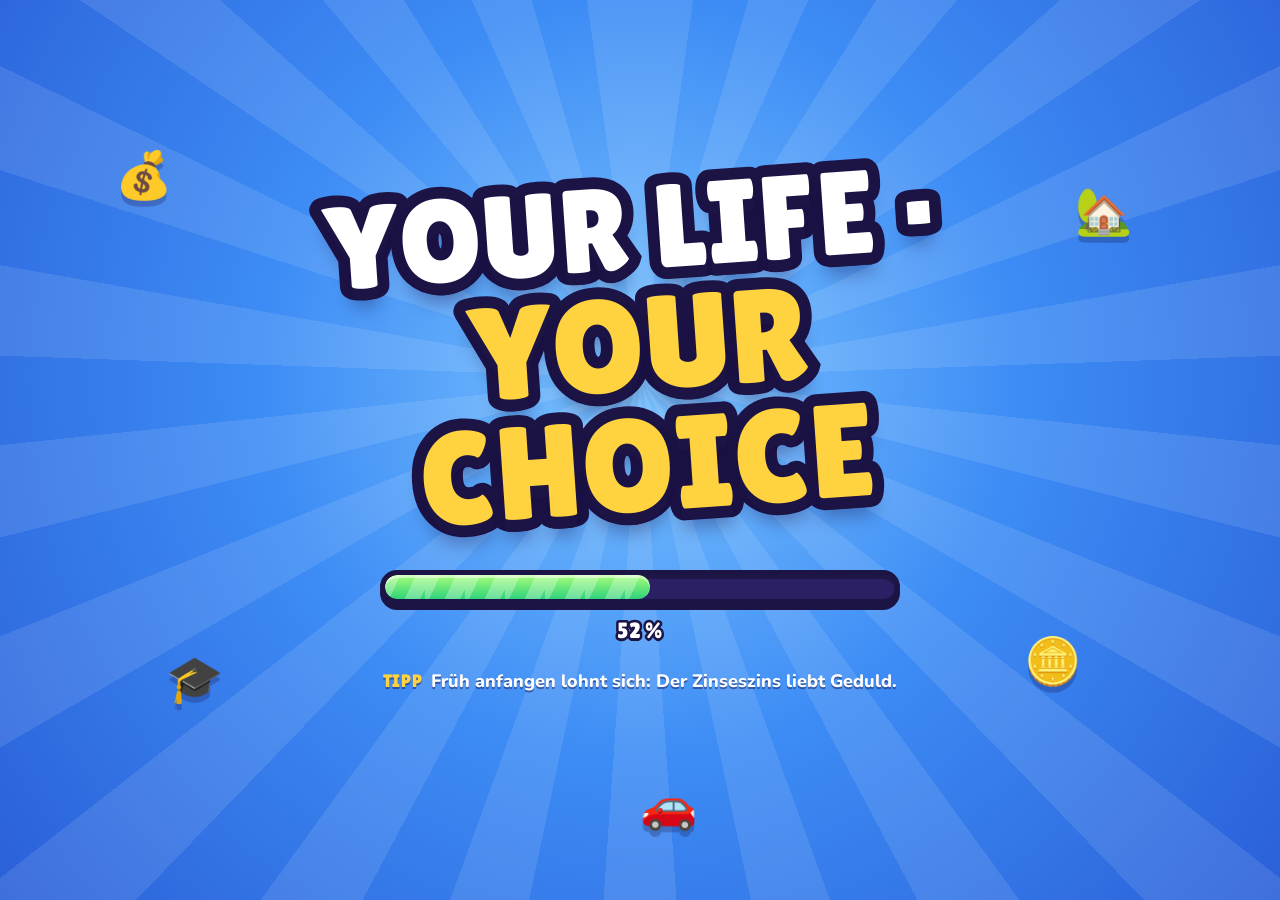
==== twin/frontend3d/index.html @ a4709bc2 "Add AI Financial Twin engine and the "YOUR LIFE · YOUR CHOICE" game - twin/: calibrated cash-flow SD" ====
<!doctype html>
<html lang="de">
<head>
<meta charset="utf-8">
<meta name="viewport" content="width=device-width, initial-scale=1">
<title>YOUR LIFE · YOUR CHOICE</title>
<style>
  /* Local fonts only (no network). Lilita One = display/titles, Nunito (variable) = UI. */
  @font-face {
    font-family: 'Lilita One'; font-style: normal; font-weight: 400; font-display: swap;
    src: url('./fonts/LilitaOne-latin.woff2') format('woff2');
    unicode-range: U+0000-00FF, U+0131, U+0152-0153, U+02BB-02BC, U+02C6, U+02DA, U+02DC, U+0304, U+0308, U+0329,
                   U+2000-206F, U+20AC, U+2122, U+2191, U+2193, U+2212, U+2215, U+FEFF, U+FFFD;
  }
  @font-face {
    font-family: 'Lilita One'; font-style: normal; font-weight: 400; font-display: swap;
    src: url('./fonts/LilitaOne-latinext.woff2') format('woff2');
    unicode-range: U+0100-02BA, U+02BD-02C5, U+02C7-02CC, U+02CE-02D7, U+02DD-02FF, U+0304, U+0308, U+0329,
                   U+1D00-1DBF, U+1E00-1E9F, U+1EF2-1EFF, U+2020, U+20A0-20AB, U+20AD-20C0, U+2113, U+2C60-2C7F, U+A720-A7FF;
  }
  @font-face {
    font-family: 'Nunito'; font-style: normal; font-weight: 200 1000; font-display: swap;
    src: url('./fonts/Nunito-latin.woff2') format('woff2');
  }
</style>
<link rel="stylesheet" href="./ui.css">
<script type="importmap">{ "imports": { "three": "./three.module.js" } }</script>
</head>
<body data-screen="loading">
  <div id="stage"></div>
  <div id="ui"></div>
  <script type="module" src="./main.js"></script>
</body>
</html>
---- twin/frontend3d/ui.css ----
/* YOUR LIFE · YOUR CHOICE – in-game UI (party-game style, own design) */
:root {
  --ink: #1d1446; --ink2: #2b2063; --ink3: #3a2d80;
  --blue: #2f7bff; --blue-d: #1a4fd6; --blue-l: #74b4ff;
  --pink: #ff3d8b; --pink-d: #d61f6b; --yellow: #ffd23f; --yellow-d: #f2a900;
  --green: #2fd27a; --green-d: #13a157; --orange: #ff8a1f; --purple: #7b4dff;
  --panel-w: 410px; --side-w: 290px; --sum-w: min(640px, 54vw);
  --fd: 'Lilita One', 'Arial Rounded MT Bold', 'Trebuchet MS', system-ui, sans-serif;
  --fu: 'Nunito', system-ui, -apple-system, 'Segoe UI', Roboto, sans-serif;
  --cx: 50%;
}
* { box-sizing: border-box; }
html, body { margin: 0; width: 100%; height: 100%; overflow: hidden; }
body {
  font-family: var(--fu); color: var(--ink); -webkit-font-smoothing: antialiased; user-select: none; -webkit-user-select: none;
  background: #4aa8ff; position: relative;
}
/* sky / sunburst behind the WebGL canvas (canvas is transparent) */
body::before {
  content: ''; position: fixed; left: var(--cx); top: 56%; width: 260vmax; height: 260vmax; z-index: 0; pointer-events: none;
  transform: translate(-50%, -50%);
  background: repeating-conic-gradient(from 0deg, rgba(255,255,255,.13) 0 9deg, rgba(255,255,255,0) 9deg 18deg);
  animation: spin 140s linear infinite; transition: opacity .6s, left .6s;
}
body::after {
  content: ''; position: fixed; inset: 0; z-index: 0; pointer-events: none; transition: opacity .6s;
  background: radial-gradient(circle at var(--cx) 58%, rgba(255,246,201,.95) 0, rgba(255,214,107,.55) 14%, rgba(74,168,255,0) 42%);
}
body[data-screen="creator"] { --cx: calc((100% - var(--panel-w)) / 2); }
body[data-screen="play"], body[data-screen="summary"], body[data-screen="facts"] {
  background: linear-gradient(180deg, #a9dcff 0%, #d9efff 55%, #d9efff 100%);
}
body[data-screen="play"]::before, body[data-screen="summary"]::before, body[data-screen="facts"]::before,
body[data-screen="play"]::after, body[data-screen="summary"]::after, body[data-screen="facts"]::after { opacity: 0; }
@keyframes spin { to { transform: translate(-50%, -50%) rotate(360deg); } }

#stage { position: fixed; inset: 0; z-index: 1; }
#stage canvas { display: block; }
body[data-screen="creator"] #stage { right: var(--panel-w); }
body[data-screen="summary"] #stage { left: calc(var(--sum-w) + 24px); }
#ui { position: fixed; inset: 0; z-index: 2; pointer-events: none; }

/* ------------------------------------------------------------------ text + buttons */
.ol { -webkit-text-stroke: var(--sw, 7px) var(--ink); paint-order: stroke fill; text-shadow: 0 var(--sd, 5px) 0 var(--ink); }
button { font: inherit; color: inherit; -webkit-tap-highlight-color: transparent; }
.btn {
  appearance: none; border: 4px solid var(--ink); border-radius: 999px; cursor: pointer; position: relative;
  font-family: var(--fd); font-weight: 400; letter-spacing: .04em; color: #fff; padding: 10px 26px 12px; font-size: 20px;
  background: linear-gradient(180deg, var(--b1, #5aa2ff) 0%, var(--b2, #2f7bff) 100%);
  box-shadow: inset 0 3px 0 rgba(255,255,255,.45), inset 0 -4px 0 rgba(0,0,0,.18), 0 6px 0 var(--ink);
  -webkit-text-stroke: 5px var(--ink); paint-order: stroke fill; text-shadow: 0 3px 0 var(--ink);
  transition: transform .12s, box-shadow .12s, filter .2s, opacity .2s; white-space: nowrap; line-height: 1.05;
}
.btn:hover:not(:disabled) { transform: translateY(-2px) scale(1.03); filter: brightness(1.06); }
.btn:active:not(:disabled) { transform: translateY(4px); box-shadow: inset 0 3px 0 rgba(255,255,255,.45), 0 2px 0 var(--ink); }
.btn:disabled { filter: grayscale(.85) brightness(.92); opacity: .6; cursor: not-allowed; }
.btn small { display: block; font-size: .58em; letter-spacing: .06em; margin-top: 2px; }
.btn-green { --b1: #6ff0a4; --b2: #17b862; }
.btn-blue { --b1: #6fb4ff; --b2: #2368f0; }
.btn-pink { --b1: #ff86b9; --b2: #f0217a; }
.btn-yellow { --b1: #ffe577; --b2: #ffb800; }
.btn-purple { --b1: #a98bff; --b2: #6436f0; }
.btn-xl { font-size: 32px; padding: 14px 46px 16px; border-width: 5px; }
.btn-lg { font-size: 25px; padding: 12px 34px 14px; }
.btn-sm { font-size: 16px; padding: 7px 18px 9px; border-width: 3px; box-shadow: inset 0 2px 0 rgba(255,255,255,.45), 0 4px 0 var(--ink); }
.w100 { width: 100%; }
.btn-round {
  appearance: none; cursor: pointer; border-radius: 50%; border: 4px solid var(--ink); width: 54px; height: 54px; padding: 0;
  display: inline-flex; align-items: center; justify-content: center; font-family: var(--fd); font-size: 24px; color: #fff;
  background: linear-gradient(180deg, #ffe577, #ffb800); box-shadow: inset 0 3px 0 rgba(255,255,255,.5), 0 5px 0 var(--ink);
  -webkit-text-stroke: 4px var(--ink); paint-order: stroke fill; transition: transform .12s, box-shadow .12s;
}
.btn-round:hover { transform: translateY(-2px) scale(1.06); }
.btn-round:active { transform: translateY(3px); box-shadow: inset 0 3px 0 rgba(255,255,255,.5), 0 2px 0 var(--ink); }
.btn-round.sm { width: 44px; height: 44px; font-size: 18px; border-width: 3px; }
.btn-round.big { width: 84px; height: 84px; font-size: 38px; border-width: 5px; box-shadow: inset 0 4px 0 rgba(255,255,255,.5), 0 7px 0 var(--ink); }
.btn-round.blue { background: linear-gradient(180deg, #6fb4ff, #2368f0); }

/* ------------------------------------------------------------------ screens */
.screen {
  position: absolute; inset: 0; opacity: 0; visibility: hidden; pointer-events: none;
  transform: translateY(14px) scale(.985); transition: opacity .45s ease, transform .5s cubic-bezier(.2,1.2,.4,1), visibility 0s linear .5s;
}
.screen.active { opacity: 1; visibility: visible; transform: none; transition: opacity .45s ease, transform .5s cubic-bezier(.2,1.2,.4,1), visibility 0s; }
.screen.active .pe { pointer-events: auto; }

/* ------------------------------------------------------------------ logo */
.logo {
  margin: 0; font-family: var(--fd); font-weight: 400; color: #fff; text-align: center; line-height: .92; letter-spacing: .015em;
  display: flex; flex-direction: column; align-items: center; transform: rotate(-4deg); animation: bob 2.6s ease-in-out infinite;
  --sw: .2em; --sd: .1em; -webkit-text-stroke: var(--sw) var(--ink); paint-order: stroke fill;
  text-shadow: 0 var(--sd) 0 var(--ink), 0 calc(var(--sd) * 1.6) 18px rgba(20,10,60,.35);
}
.logo .l1 { font-size: 1em; color: #fff; }
.logo .l2 { font-size: 1.12em; color: var(--yellow); }
.logo-xl { font-size: clamp(56px, 10vw, 118px); }
.logo-md { font-size: clamp(40px, 6.4vw, 78px); }
@keyframes bob { 0%, 100% { transform: rotate(-4deg) translateY(0) scale(1); } 50% { transform: rotate(-2deg) translateY(-8px) scale(1.025); } }
.fonts-pending .logo { opacity: 0; }

/* ------------------------------------------------------------------ loading */
.scr-loading { background: radial-gradient(circle at 50% 42%, #7cc4ff 0%, #3d8cf5 46%, #2a5fd8 100%); display: flex; align-items: center; justify-content: center; overflow: hidden; }
.scr-loading::before {
  content: ''; position: absolute; left: 50%; top: 42%; width: 240vmax; height: 240vmax; transform: translate(-50%, -50%);
  background: repeating-conic-gradient(from 0deg, rgba(255,255,255,.1) 0 8deg, rgba(255,255,255,0) 8deg 16deg); animation: spin 60s linear infinite;
}
.load-wrap { position: relative; display: flex; flex-direction: column; align-items: center; gap: 26px; width: min(720px, 90vw); }
.loadbar { width: min(520px, 80vw); height: 34px; border-radius: 999px; background: var(--ink2); border: 5px solid var(--ink); box-shadow: 0 6px 0 var(--ink), inset 0 4px 0 rgba(0,0,0,.3); overflow: hidden; position: relative; margin-top: 18px; }
.loadbar i {
  position: absolute; left: 0; top: 0; bottom: 0; width: 0%; border-radius: 999px; transition: width .25s ease-out;
  background: repeating-linear-gradient(115deg, rgba(255,255,255,.28) 0 14px, rgba(255,255,255,0) 14px 28px), linear-gradient(180deg, #a6ff7a, #2fd27a);
  background-size: 40px 100%, 100% 100%; animation: stripes .7s linear infinite; box-shadow: inset 0 3px 0 rgba(255,255,255,.5);
}
@keyframes stripes { to { background-position: 40px 0, 0 0; } }
.load-pct { font-family: var(--fd); color: #fff; font-size: 22px; --sw: 5px; --sd: 3px; margin-top: -12px; }
.tip { margin: 0; min-height: 3.2em; max-width: 560px; text-align: center; color: #fff; font-weight: 800; font-size: 18px; line-height: 1.35; text-shadow: 0 2px 0 rgba(20,10,60,.45); transition: opacity .3s, transform .3s; }
.tip.swap { opacity: 0; transform: translateY(6px); }
.tip b { font-family: var(--fd); font-weight: 400; color: var(--yellow); letter-spacing: .04em; margin-right: 4px; }
.floaters span { position: absolute; font-size: 46px; animation: floaty 5s ease-in-out infinite; filter: drop-shadow(0 6px 0 rgba(20,10,60,.25)); }
@keyframes floaty { 0%, 100% { transform: translateY(0) rotate(-8deg); } 50% { transform: translateY(-22px) rotate(8deg); } }

/* ------------------------------------------------------------------ title */
.scr-title { display: flex; flex-direction: column; align-items: center; }
.scr-title .logo { margin-top: 5vh; }
.tagline { margin: 22px 0 0; font-family: var(--fd); color: #fff; font-size: 22px; letter-spacing: .03em; --sw: 5px; --sd: 3px; }
.title-btns { position: absolute; bottom: 7vh; left: 0; right: 0; display: flex; justify-content: center; align-items: center; gap: 22px; }
.title-btns .btn-xl { font-size: 40px; padding: 16px 64px 18px; animation: pulse 1.8s ease-in-out infinite; }
@keyframes pulse { 0%, 100% { transform: scale(1); } 50% { transform: scale(1.05); } }
.hint { position: absolute; bottom: 2vh; left: 0; right: 0; text-align: center; color: rgba(255,255,255,.9); font-weight: 900; font-size: 13px; letter-spacing: .08em; text-shadow: 0 2px 0 rgba(20,10,60,.4); }

/* ------------------------------------------------------------------ creator */
.cr-left { position: absolute; left: 0; top: 0; bottom: 0; right: var(--panel-w); }
.cr-top { position: absolute; left: 18px; top: 16px; display: flex; align-items: center; gap: 12px; }
.hdr { margin: 0; font-family: var(--fd); font-weight: 400; color: #fff; font-size: 34px; letter-spacing: .03em; --sw: 7px; --sd: 4px; }
.chips { position: absolute; top: 74px; left: 18px; right: 18px; display: flex; flex-wrap: wrap; justify-content: center; gap: 8px; }
.chip {
  appearance: none; cursor: pointer; border: 3px solid var(--ink); border-radius: 999px; background: #fff; padding: 6px 15px 7px;
  font-family: var(--fd); font-size: 16px; letter-spacing: .03em; color: var(--ink); box-shadow: 0 4px 0 var(--ink); transition: transform .12s, background .2s;
}
.chip:hover { transform: translateY(-2px); }
.chip.on { background: var(--yellow); transform: translateY(-2px) scale(1.06); box-shadow: 0 4px 0 var(--ink), 0 0 16px 4px rgba(255,210,63,.75); }
.arrow { position: absolute; top: 47%; transform: translateY(-50%); }
.arrow:hover { transform: translateY(calc(-50% - 2px)) scale(1.06); }
.arrow:active { transform: translateY(calc(-50% + 3px)); }
.arrow.left { left: calc(50% - 250px); }
.arrow.right { left: calc(50% + 166px); }
.plate {
  position: absolute; left: 50%; bottom: 96px; transform: translateX(-50%); min-width: 270px; text-align: center;
  background: var(--ink); border: 4px solid #fff; border-radius: 22px; box-shadow: 0 0 0 3px var(--ink), 0 7px 0 3px var(--ink); padding: 8px 22px 10px; color: #fff;
}
.plate-cat { font-weight: 900; font-size: 13px; letter-spacing: .12em; text-transform: uppercase; color: var(--blue-l); }
.plate-val { font-family: var(--fd); font-size: 30px; letter-spacing: .02em; line-height: 1.1; color: var(--yellow); -webkit-text-stroke: 5px #120b33; paint-order: stroke fill; }
.pips { display: flex; justify-content: center; gap: 6px; margin-top: 6px; flex-wrap: wrap; }
.pip { appearance: none; cursor: pointer; width: 16px; height: 16px; border-radius: 50%; border: 2px solid #fff; padding: 0; background: rgba(255,255,255,.25); transition: transform .15s; }
.pip.on { transform: scale(1.35); box-shadow: 0 0 0 2px var(--yellow); background: #fff; }
.pip.sw { width: 20px; height: 20px; }
.namebar { position: absolute; left: 50%; bottom: 22px; transform: translateX(-50%); display: flex; align-items: center; gap: 10px; }
.namefield { display: flex; align-items: center; background: #fff; border: 4px solid var(--ink); border-radius: 999px; box-shadow: 0 5px 0 var(--ink); padding: 0 6px 0 18px; height: 54px; }
.namefield label { font-family: var(--fd); font-size: 15px; color: #fff; background: var(--blue); border: 3px solid var(--ink); border-radius: 999px; padding: 2px 10px 3px; margin-right: 10px; letter-spacing: .05em; }
.namefield input {
  border: 0; outline: 0; background: transparent; font-family: var(--fd); font-size: 24px; color: var(--ink); width: 200px; letter-spacing: .02em; user-select: text; -webkit-user-select: text;
}
.namefield:focus-within { box-shadow: 0 5px 0 var(--ink), 0 0 0 5px rgba(255,210,63,.8); }
.dicebtn { font-size: 28px; -webkit-text-stroke: 0; }
.dicebtn:active span, .dicebtn.roll span { display: inline-block; animation: roll .5s ease-out; }
@keyframes roll { from { transform: rotate(-360deg) scale(.6); } to { transform: none; } }

.cr-panel {
  position: absolute; right: 12px; top: 12px; bottom: 12px; width: calc(var(--panel-w) - 24px); display: flex; flex-direction: column;
  background: #f3f0ff; border: 4px solid #fff; border-radius: 26px; box-shadow: 0 0 0 4px var(--ink), 0 9px 0 4px var(--ink); overflow: hidden;
}
.panel-head { background: linear-gradient(180deg, #4f97ff, #1f5fe6); border-bottom: 4px solid var(--ink); padding: 12px 18px 14px; text-align: center; }
.panel-head span { font-family: var(--fd); color: #fff; font-size: 30px; letter-spacing: .05em; --sw: 7px; --sd: 4px; }
.panel-body { flex: 1; overflow-y: auto; padding: 8px 16px 16px; scrollbar-width: thin; }
.sec { font-family: var(--fd); font-weight: 400; font-size: 17px; letter-spacing: .03em; color: var(--ink3); margin: 12px 2px 12px; }
.grid-prof { display: grid; grid-template-columns: 1fr 1fr; gap: 16px 14px; }
.grid-risk { display: grid; grid-template-columns: repeat(3, 1fr); gap: 12px; }
.panel-foot { padding: 12px 16px 18px; border-top: 3px solid #dcd5ff; background: #fff; }
.panel-foot .btn { font-size: 30px; }
.empty { font-weight: 800; color: #6b6394; padding: 10px; text-align: center; grid-column: 1 / -1; }

/* ------------------------------------------------------------------ mode cards (shared look) */
.mcard {
  appearance: none; position: relative; display: flex; flex-direction: column; padding: 0; cursor: pointer; text-align: center;
  border: 4px solid #fff; border-radius: 20px; background: var(--mb, #3b86ff); color: #fff; font-family: var(--fu);
  box-shadow: 0 0 0 3px var(--ink), 0 7px 0 3px var(--ink);
  transition: transform .2s cubic-bezier(.3,1.6,.5,1), box-shadow .25s, background .25s;
  --mb: #3b86ff; --mh: #1a4fd6;
}
.mcard .mh {
  background: var(--mh); border-radius: 15px 15px 0 0; border-bottom: 3px solid rgba(29,20,70,.55);
  font-family: var(--fd); font-size: 16px; letter-spacing: .03em; padding: 6px 8px 6px; line-height: 1.1;
  -webkit-text-stroke: 4px var(--ink); paint-order: stroke fill; white-space: nowrap; overflow: hidden; text-overflow: ellipsis; transition: background .25s, color .25s;
}
.mcard .mb {
  flex: 1; display: flex; flex-direction: column; align-items: center; justify-content: center; gap: 2px; padding: 8px 8px 10px; border-radius: 0 0 15px 15px;
  background: repeating-linear-gradient(135deg, rgba(255,255,255,.1) 0 12px, rgba(255,255,255,0) 12px 24px), linear-gradient(180deg, rgba(255,255,255,.25), rgba(255,255,255,0) 55%);
}
.mcard .emo { font-size: 46px; line-height: 1.05; filter: drop-shadow(0 4px 0 rgba(20,10,60,.3)); transition: transform .25s cubic-bezier(.3,1.8,.5,1); }
.mcard .meta { font-size: 12px; font-weight: 800; line-height: 1.3; text-shadow: 0 1px 0 rgba(20,10,60,.5); }
.mcard .meta b { font-weight: 1000; }
.mcard:hover:not(:disabled) { transform: translateY(-4px); }
.mcard:hover:not(:disabled) .emo { transform: scale(1.1) rotate(-5deg); }
.mcard.sel {
  --mb: var(--pink); --mh: var(--yellow);
  box-shadow: 0 0 0 3px var(--ink), 0 7px 0 3px var(--ink), 0 0 26px 9px rgba(255,210,63,.9);
  transform: translateY(-6px) scale(1.04);
}
.mcard.sel .mh { color: var(--ink); -webkit-text-stroke: 0; }
.mcard.sel .emo { transform: scale(1.12); }
.mcard:disabled { cursor: not-allowed; }
.prof .emo { font-size: 42px; }
.risk .mb { padding: 8px 6px 10px; }
.risk .emo { font-size: 38px; }
.risk .mh { font-size: 14px; padding: 6px 4px; }
.risk .txt { font-size: 11px; font-weight: 800; line-height: 1.25; text-shadow: 0 1px 0 rgba(20,10,60,.5); }

/* ------------------------------------------------------------------ play: HUD */
.hud { position: absolute; top: 12px; left: 12px; right: 12px; display: flex; gap: 10px; align-items: center; flex-wrap: nowrap; }
.pill {
  display: flex; align-items: center; gap: 8px; height: 50px; padding: 0 16px; border-radius: 999px; background: #fff; white-space: nowrap;
  border: 4px solid var(--ink); box-shadow: 0 5px 0 var(--ink); font-weight: 900; font-size: 16px; min-width: 0;
}
.pill .ico { font-size: 22px; }
.pill .big { font-family: var(--fd); font-weight: 400; font-size: 21px; letter-spacing: .02em; }
.pill .sub { font-size: 12px; font-weight: 800; color: #6b6394; }
.pill.name { padding-left: 6px; }
.pill.name .av { width: 34px; height: 34px; border-radius: 50%; border: 3px solid var(--ink); display: flex; align-items: center; justify-content: center; font-family: var(--fd); color: #fff; font-size: 17px; -webkit-text-stroke: 3px var(--ink); paint-order: stroke fill; }
.pill.lvl { padding-left: 4px; gap: 10px; }
.lvl-badge { width: 40px; height: 40px; border-radius: 50%; background: radial-gradient(circle at 35% 30%, #fff3b0, #ffc400 60%, #f29b00); border: 3px solid var(--ink); display: flex; align-items: center; justify-content: center; font-family: var(--fd); font-size: 20px; color: #fff; -webkit-text-stroke: 4px var(--ink); paint-order: stroke fill; }
.xpwrap { display: flex; flex-direction: column; gap: 3px; min-width: 120px; }
.xpwrap .sub { line-height: 1; }
.xpbar { height: 12px; border-radius: 999px; background: #e3ddff; border: 2px solid var(--ink); overflow: hidden; }
.xpbar i { display: block; height: 100%; border-radius: 999px; background: linear-gradient(180deg, #9bff8a, #22c867); transition: width .8s cubic-bezier(.2,1.3,.4,1); }
.pill.money .big.neg { color: #e0244f; }
.hud .grow { flex: 1; }
.pill.station { background: var(--ink); color: #fff; }
.pill.station .sub { color: #b7adf0; }
.hud .btn-round { flex: 0 0 auto; }

/* toasts */
.toasts { position: absolute; top: 78px; left: 0; right: 0; display: flex; flex-direction: column; align-items: center; z-index: 40; pointer-events: none; }
/* on the end screens the results panel sits on the left: show banners over the 3D world on the right */
body[data-screen="summary"] .toasts, body[data-screen="facts"] .toasts { left: 46%; top: auto; bottom: 18%; }
.toast {
  font-family: var(--fd); font-size: 34px; letter-spacing: .02em; color: #fff; padding: 10px 34px 13px; max-width: 86vw; text-align: center;
  background: linear-gradient(180deg, #ff74ad, #f0217a); border: 5px solid #fff; border-radius: 999px;
  box-shadow: 0 0 0 4px var(--ink), 0 9px 0 4px var(--ink), 0 14px 30px rgba(20,10,60,.35);
  -webkit-text-stroke: 7px var(--ink); paint-order: stroke fill; text-shadow: 0 4px 0 var(--ink);
  animation: toastIn .6s cubic-bezier(.3,1.8,.5,1) both;
}
.toast.out { animation: toastOut .35s ease-in forwards; }
@keyframes toastIn { from { transform: translateY(-60px) scale(.4) rotate(-6deg); opacity: 0; } to { transform: rotate(-2deg); opacity: 1; } }
@keyframes toastOut { to { transform: translateY(-40px) scale(.7) rotate(4deg); opacity: 0; } }

/* side panel */
.side {
  position: absolute; right: 12px; top: 80px; bottom: 168px; width: var(--side-w); display: flex; flex-direction: column;
  background: rgba(255,255,255,.96); border: 4px solid var(--ink); border-radius: 24px; box-shadow: 0 7px 0 var(--ink);
  transition: transform .45s cubic-bezier(.3,1.3,.5,1), opacity .3s; overflow: hidden;
}
.side.closed { transform: translateX(calc(100% + 30px)); opacity: 0; pointer-events: none !important; }
.side-inner { flex: 1; overflow-y: auto; padding: 4px 14px 14px; scrollbar-width: thin; }
.side h3 { font-family: var(--fd); font-weight: 400; font-size: 18px; margin: 12px 0 8px; letter-spacing: .03em; display: flex; justify-content: space-between; align-items: baseline; }
.side h3 small { font-family: var(--fu); font-weight: 900; font-size: 12px; color: #6b6394; }
.quest { margin-bottom: 10px; }
.quest .qt { display: flex; justify-content: space-between; font-weight: 900; font-size: 13px; }
.quest .qs { font-size: 11px; font-weight: 800; color: #6b6394; margin-top: 2px; }
.qbar { height: 14px; border-radius: 999px; background: #e9e4ff; border: 2px solid var(--ink); overflow: hidden; margin-top: 4px; }
.qbar i { display: block; height: 100%; background: linear-gradient(180deg, #ffe577, #ffb800); border-radius: 999px; transition: width .8s; }
.quest.done .qbar i { background: linear-gradient(180deg, #9bff8a, #22c867); }
.achs { display: grid; grid-template-columns: repeat(4, 1fr); gap: 7px; }
.ach { aspect-ratio: 1; border-radius: 14px; background: linear-gradient(180deg, #fff3b0, #ffc94a); border: 3px solid var(--ink); display: flex; align-items: center; justify-content: center; font-size: 25px; box-shadow: 0 3px 0 var(--ink); position: relative; }
.ach.off { filter: grayscale(1); opacity: .42; background: #ddd; }
.ach:hover::after { content: attr(data-t); position: absolute; bottom: calc(100% + 6px); left: 50%; transform: translateX(-50%); background: var(--ink); color: #fff; font-size: 11px; font-weight: 800; padding: 4px 8px; border-radius: 8px; white-space: nowrap; z-index: 5; }
.hist { display: flex; flex-wrap: wrap; gap: 5px; }
.hist span { width: 32px; height: 32px; border-radius: 50%; background: #efeaff; border: 2px solid var(--ink); display: flex; align-items: center; justify-content: center; font-size: 17px; }
.fanbox { height: 150px; position: relative; }
.fanbox canvas { width: 100%; height: 100%; display: block; }
.legend { display: flex; flex-wrap: wrap; gap: 4px 12px; font-size: 11px; font-weight: 900; color: #5b5384; margin-top: 6px; }
.legend i { display: inline-block; width: 18px; height: 0; border-top: 4px solid; vertical-align: middle; margin-right: 5px; border-radius: 2px; }
.legend i.band { height: 10px; border: 0; background: rgba(47,123,255,.28); }
.legend i.dash { border-top-style: dashed; }

/* decision tray */
.tray {
  position: absolute; left: 12px; bottom: 166px; right: 12px; display: flex; flex-direction: column;
  transition: transform .45s cubic-bezier(.3,1.25,.5,1), opacity .3s, right .4s;
}
.play-side-open .tray { right: calc(var(--side-w) + 24px); }
.tray.hide { transform: translateY(60px); opacity: 0; pointer-events: none !important; }
.tray-head { display: flex; align-items: center; gap: 10px; margin-bottom: 2px; }
.tray-title { font-family: var(--fd); color: #fff; font-size: 24px; letter-spacing: .03em; --sw: 6px; --sd: 3px; }
.tray-row { display: flex; gap: 16px; overflow-x: auto; overflow-y: hidden; padding: 6px 4px 12px; scrollbar-width: thin; align-items: flex-end; }
.tray-empty { background: rgba(29,20,70,.8); color: #fff; font-weight: 900; border-radius: 18px; padding: 14px 18px; border: 3px solid #fff; margin-top: 14px; }
.dcard {
  position: relative; flex: 0 0 226px; display: flex; flex-direction: column; background: #fff; border-radius: 20px; border: 4px solid var(--ink);
  box-shadow: 0 6px 0 var(--ink); padding: 0 0 12px; margin-top: 16px; animation: cardIn .45s cubic-bezier(.3,1.5,.5,1) backwards;
  --rc: #8e9ab3; transition: transform .18s;
}
.dcard:hover:not(.locked) { transform: translateY(-5px) rotate(-.6deg); }
@keyframes cardIn { from { transform: translateY(40px) scale(.85); opacity: 0; } }
.rtag {
  display: inline-block; font-family: var(--fd); font-size: 13px; letter-spacing: .08em; color: #fff; padding: 3px 11px 4px; border-radius: 999px;
  background: var(--rc); border: 3px solid var(--ink); -webkit-text-stroke: 3px var(--ink); paint-order: stroke fill; line-height: 1.1; white-space: nowrap;
}
.dcard .rtag { position: absolute; top: -15px; left: 12px; z-index: 2; }
.dcard .band {
  height: 66px; border-radius: 16px 16px 0 0; display: flex; align-items: center; justify-content: center; font-size: 42px; border-bottom: 3px solid var(--ink);
  background: radial-gradient(circle at 50% 130%, rgba(255,255,255,.7), rgba(255,255,255,0) 62%), repeating-conic-gradient(from 0deg at 50% 100%, rgba(255,255,255,.14) 0 10deg, rgba(255,255,255,0) 10deg 20deg), var(--rc);
}
.dcard .band span { filter: drop-shadow(0 4px 0 rgba(20,10,60,.3)); }
.dcard h4 { font-family: var(--fd); font-weight: 400; font-size: 19px; margin: 8px 12px 2px; letter-spacing: .02em; line-height: 1.1; }
.dcard p { margin: 0 12px; font-size: 12.5px; line-height: 1.3; font-weight: 700; color: #4d4575; display: -webkit-box; -webkit-line-clamp: 2; -webkit-box-orient: vertical; overflow: hidden; min-height: 2.6em; }
.chips2 { display: flex; flex-wrap: wrap; gap: 4px; margin: 8px 10px 0; }
.chip2 { font-size: 11.5px; font-weight: 900; padding: 2px 7px; border-radius: 999px; background: #f0ecff; border: 2px solid #d6cdff; white-space: nowrap; }
.chip2.pos { background: #dcfbe8; border-color: #94e6b6; color: #0b7a3d; }
.chip2.neg { background: #ffe2e8; border-color: #ffadbf; color: #b5133b; }
.proj { margin: 8px 12px 0; font-size: 11.5px; font-weight: 800; color: #5b5384; line-height: 1.3; }
.proj b { color: var(--ink); font-size: 13px; font-weight: 1000; }
.dcard .btn { margin: 10px 12px 0; font-size: 19px; padding: 8px 10px 10px; }
.dcard.locked { filter: grayscale(1); opacity: .8; }
.lockbox { margin: 10px 12px 0; padding: 8px 10px; border-radius: 14px; background: #ecebf2; border: 3px dashed #8d88a6; font-size: 12px; font-weight: 900; color: #4d4575; text-align: center; }

/* dock */
.dock { position: absolute; left: 12px; right: 12px; bottom: 14px; height: 138px; display: flex; gap: 14px; align-items: stretch; }
.cats { flex: 1; display: grid; grid-template-columns: repeat(6, minmax(0, 1fr)); gap: 14px; padding: 4px 4px 0; min-width: 0; }
.mcard.cat { --mh: var(--cc, #1a4fd6); --mb: color-mix(in srgb, var(--cc, #2f7bff) 58%, #ffffff); }
.mcard.cat.sel { --mb: var(--pink); --mh: var(--yellow); }
.cat .emo { font-size: 42px; }
.cat .mh { font-size: 15px; }
.badge {
  position: absolute; top: -13px; right: -13px; min-width: 30px; height: 30px; padding: 0 6px; border-radius: 15px; z-index: 2;
  background: var(--pink); border: 3px solid #fff; box-shadow: 0 0 0 3px var(--ink); font-family: var(--fd); font-size: 16px; color: #fff;
  display: flex; align-items: center; justify-content: center; -webkit-text-stroke: 3px var(--ink); paint-order: stroke fill;
}
.badge.zero { background: #9b97b0; }
.btn-go { flex: 0 0 auto; align-self: center; font-size: 28px; padding: 16px 30px 18px; }

.busy-pill, .wait-pill {
  position: absolute; left: 50%; transform: translateX(-50%); display: flex; align-items: center; gap: 12px;
  background: var(--ink); color: #fff; border: 4px solid #fff; border-radius: 999px; box-shadow: 0 0 0 3px var(--ink), 0 7px 0 3px var(--ink);
  padding: 10px 26px; font-family: var(--fd); font-size: 22px; letter-spacing: .03em; opacity: 0; pointer-events: none; transition: opacity .3s, transform .4s cubic-bezier(.3,1.6,.5,1);
}
.busy-pill { bottom: 176px; }
.play-busy .busy-pill { opacity: 1; }

/* waiting for Python */
.waitbox { position: absolute; inset: 0; display: flex; align-items: center; justify-content: center; z-index: 35; pointer-events: none; opacity: 0; transition: opacity .25s; }
.waiting .waitbox { opacity: 1; pointer-events: auto; cursor: progress; }
.waitbox .wcard {
  display: flex; align-items: center; gap: 16px; background: var(--ink); color: #fff; border: 5px solid #fff; border-radius: 999px;
  box-shadow: 0 0 0 4px var(--ink), 0 9px 0 4px var(--ink), 0 20px 40px rgba(20,10,60,.35); padding: 12px 32px 12px 18px; transform: scale(.7); transition: transform .4s cubic-bezier(.3,1.8,.5,1);
}
.waiting .waitbox .wcard { transform: scale(1); }
.waitbox .dice { font-size: 46px; display: inline-block; animation: diceRoll 1s cubic-bezier(.4,1.6,.6,1) infinite; -webkit-text-stroke: 0; }
@keyframes diceRoll { 0% { transform: rotate(0) translateY(0); } 40% { transform: rotate(200deg) translateY(-14px); } 70% { transform: rotate(340deg) translateY(0); } 100% { transform: rotate(360deg); } }
.waitbox .wtxt { font-family: var(--fd); font-size: 26px; letter-spacing: .03em; }
.waitbox .wdots::after { content: ''; animation: dots 1.2s steps(4) infinite; }
@keyframes dots { 0% { content: ''; } 25% { content: '.'; } 50% { content: '..'; } 75% { content: '...'; } }

/* celebration */
.celebrate { position: absolute; inset: 0; z-index: 45; display: flex; align-items: center; justify-content: center; background: rgba(29,20,70,.45); opacity: 0; visibility: hidden; transition: opacity .3s, visibility 0s .3s; pointer-events: none; overflow: hidden; }
.celebrate.on { opacity: 1; visibility: visible; transition: opacity .3s; pointer-events: auto; }
.confetti i { position: absolute; top: -20px; width: 12px; height: 18px; border-radius: 3px; background: var(--c); left: var(--x); animation: fall var(--d) linear var(--s) infinite; opacity: .95; }
.confetti i:nth-child(3n) { border-radius: 50%; width: 13px; height: 13px; }
@keyframes fall { 0% { transform: translateY(-30px) rotate(0); } 100% { transform: translateY(110vh) rotate(var(--r)); } }
.cel-card {
  position: relative; width: min(520px, 90vw); background: linear-gradient(180deg, #5aa2ff, #2368f0); border: 5px solid #fff; border-radius: 30px;
  box-shadow: 0 0 0 5px var(--ink), 0 12px 0 5px var(--ink); padding: 26px 26px 24px; text-align: center; color: #fff; transform: scale(.4) rotate(-8deg);
  transition: transform .55s cubic-bezier(.3,1.8,.5,1);
}
.celebrate.on .cel-card { transform: rotate(-1.5deg); }
.cel-card::before {
  content: ''; position: absolute; inset: -60%; z-index: -1; border-radius: 50%; pointer-events: none;
  background: repeating-conic-gradient(rgba(255,226,92,.5) 0 10deg, rgba(255,226,92,0) 10deg 20deg); animation: spin2 12s linear infinite;
  -webkit-mask: radial-gradient(circle, #000 30%, transparent 62%); mask: radial-gradient(circle, #000 30%, transparent 62%);
}
@keyframes spin2 { to { transform: rotate(360deg); } }
.cel-h { margin: 0 0 14px; font-family: var(--fd); font-weight: 400; font-size: 36px; color: var(--yellow); letter-spacing: .03em; --sw: 8px; --sd: 5px; line-height: 1.05; }
.cel-list { display: flex; flex-direction: column; gap: 10px; margin-bottom: 20px; }
.cel-item { display: flex; align-items: center; gap: 14px; background: var(--ink); border: 3px solid #fff; border-radius: 20px; padding: 8px 12px; text-align: left; animation: cardIn .5s cubic-bezier(.3,1.6,.5,1) backwards; }
.cel-item .e { font-size: 40px; animation: wobble 1.4s ease-in-out infinite; }
@keyframes wobble { 0%, 100% { transform: rotate(-8deg) scale(1); } 50% { transform: rotate(8deg) scale(1.12); } }
.cel-item .t { flex: 1; font-weight: 900; font-size: 16px; }
.cel-item .x { font-family: var(--fd); background: linear-gradient(180deg, #b6ff8f, #2fd27a); color: #fff; border: 3px solid #fff; box-shadow: 0 0 0 2px var(--ink); border-radius: 14px; padding: 6px 10px; font-size: 18px; -webkit-text-stroke: 4px var(--ink); paint-order: stroke fill; white-space: nowrap; }

/* ------------------------------------------------------------------ results (summary + facts) */
.res-panel, .facts-panel {
  position: absolute; display: flex; flex-direction: column; color: #fff;
  background: linear-gradient(180deg, #3b2d8f 0%, #23185c 100%); border: 5px solid #fff; border-radius: 30px;
  box-shadow: 0 0 0 5px var(--ink), 0 12px 0 5px var(--ink), 0 20px 50px rgba(20,10,60,.4);
}
.res-panel { left: 16px; top: 18px; bottom: 22px; width: var(--sum-w); padding: 28px 26px 18px; }
.res-tag {
  position: absolute; top: -18px; left: -14px; transform: rotate(-7deg); font-family: var(--fd); font-size: 22px; letter-spacing: .1em; color: var(--ink);
  background: linear-gradient(180deg, #ffe577, #ffb800); border: 4px solid var(--ink); border-radius: 999px; padding: 4px 18px 6px; box-shadow: 0 5px 0 var(--ink);
}
.res-h { margin: 0; font-family: var(--fd); font-weight: 400; font-size: 46px; letter-spacing: .04em; color: #fff; text-align: center; --sw: 9px; --sd: 6px; line-height: 1; }
.res-sub { text-align: center; font-weight: 900; color: #c9c0ff; margin: 8px 0 12px; font-size: 15px; }
.res-stats { display: grid; grid-template-columns: repeat(4, 1fr); gap: 10px; margin-bottom: 14px; }
.stat { background: rgba(255,255,255,.1); border: 3px solid rgba(255,255,255,.35); border-radius: 18px; padding: 8px 6px 9px; text-align: center; }
.stat .k { font-size: 11px; font-weight: 900; letter-spacing: .1em; color: #c9c0ff; text-transform: uppercase; }
.stat .v { font-family: var(--fd); font-size: 26px; line-height: 1.15; letter-spacing: .02em; }
.stat .s { font-size: 11px; font-weight: 800; color: #c9c0ff; white-space: nowrap; overflow: hidden; text-overflow: ellipsis; }
.stars { color: var(--yellow); -webkit-text-stroke: 4px var(--ink); paint-order: stroke fill; letter-spacing: .02em; }
.stars .off { color: rgba(255,255,255,.25); -webkit-text-stroke: 0; }
.res-list { flex: 1; overflow-y: auto; padding: 14px 6px 6px 4px; display: flex; flex-direction: column; gap: 20px; scrollbar-width: thin; min-height: 0; }
.rrow {
  position: relative; display: flex; align-items: center; gap: 12px; min-height: 66px; background: #150e3d; border: 3px solid #5a4cb3; border-radius: 18px; padding: 10px 10px 10px 14px;
  animation: rowIn .5s cubic-bezier(.3,1.4,.5,1) backwards; flex-shrink: 0;
}
@keyframes rowIn { from { transform: translateX(-40px); opacity: 0; } }
.rrow .rtag { position: absolute; top: -14px; left: 12px; font-size: 12px; }
.rrow .age { font-family: var(--fd); font-size: 15px; background: rgba(255,255,255,.12); border-radius: 999px; padding: 3px 10px; white-space: nowrap; }
.rrow .e { font-size: 32px; }
.rrow .tt { flex: 1; min-width: 0; }
.rrow .tt b { display: block; font-family: var(--fd); font-weight: 400; font-size: 20px; letter-spacing: .02em; white-space: nowrap; overflow: hidden; text-overflow: ellipsis; }
.rrow .tt span { font-size: 12px; font-weight: 800; color: #b8adf5; }
.reward {
  flex: 0 0 auto; min-width: 92px; height: 52px; display: flex; align-items: center; justify-content: center; gap: 4px; border-radius: 14px;
  background: linear-gradient(180deg, #fff27a, #ffb400); border: 3px solid #fff; box-shadow: 0 0 0 3px var(--ink), 0 4px 0 3px var(--ink);
  font-family: var(--fd); font-size: 22px; color: #fff; -webkit-text-stroke: 5px var(--ink); paint-order: stroke fill;
}
.reward.lg { background: linear-gradient(180deg, #ffa2d0, #ff3d8b); }
.res-foot { display: flex; justify-content: center; gap: 16px; padding-top: 14px; flex-wrap: wrap; }
.res-empty { text-align: center; color: #c9c0ff; font-weight: 800; padding: 20px; }

.scr-facts { background: rgba(29,20,70,.38); backdrop-filter: blur(3px); -webkit-backdrop-filter: blur(3px); }
.facts-panel { left: 50%; top: 22px; bottom: 22px; transform: translateX(-50%); width: min(1180px, calc(100vw - 36px)); padding: 26px 24px 16px; }
.facts-body { flex: 1; min-height: 0; overflow-y: auto; display: grid; grid-template-columns: 1.25fr 1fr; gap: 16px; padding: 14px 4px 4px; scrollbar-width: thin; }
.facts-tiles { display: grid; grid-template-columns: repeat(3, 1fr); gap: 12px; align-content: start; }
.tile {
  background: #fff; color: var(--ink); border-radius: 20px; border: 4px solid var(--ink); box-shadow: 0 5px 0 #0f0930; padding: 9px 12px 10px; position: relative; min-width: 0;
}
.tile .k { font-size: 11px; font-weight: 900; letter-spacing: .08em; color: #6b6394; text-transform: uppercase; display: flex; gap: 6px; align-items: center; }
.tile .v { font-family: var(--fd); font-size: 24px; letter-spacing: .01em; line-height: 1.15; white-space: nowrap; overflow: hidden; text-overflow: ellipsis; }
.tile .s { font-size: 11.5px; font-weight: 800; color: #6b6394; }
.tile.hero { grid-column: span 2; background: linear-gradient(180deg, #fff27a, #ffc21a); }
.tile.hero .v { font-size: 38px; }
.tile.good .v { color: #0f9a4f; } .tile.bad .v { color: #d81f4b; }
.tile.wide { grid-column: span 3; }
.facts-side { display: flex; flex-direction: column; gap: 12px; min-width: 0; }
.gauge { display: flex; align-items: center; gap: 14px; }
.gauge svg { width: 170px; height: 98px; flex: 0 0 auto; }
.gauge .gv { font-family: var(--fd); font-size: 40px; line-height: 1; }
.gauge .gs { font-size: 12.5px; font-weight: 800; color: #6b6394; }
.chart .fanbox { height: 230px; }
.disclaimer { margin: 10px 0 0; text-align: center; font-size: 12px; font-weight: 800; color: #b8adf5; }

/* ------------------------------------------------------------------ responsive */
@media (max-width: 1150px) {
  :root { --panel-w: 360px; --side-w: 250px; }
  .pill.lvl .sub.title, .pill.station .sub { display: none; }
  .btn-go { font-size: 22px; padding: 12px 20px 14px; }
  .dcard { flex-basis: 206px; }
  .grid-prof { gap: 14px 10px; }
  .facts-body { grid-template-columns: 1fr; }
}
@media (max-width: 1000px) {
  .hud { gap: 7px; }
  .pill { padding: 0 11px; font-size: 14px; height: 44px; gap: 6px; }
  .pill .big { font-size: 17px; }
  .pill .ico { font-size: 18px; }
  .xpwrap { min-width: 80px; }
  .lvl-badge { width: 34px; height: 34px; font-size: 17px; }
  .pill.name .av { width: 28px; height: 28px; }
  .cats { gap: 9px; }
  .cat .mh { font-size: 13px; }
  .cat .emo { font-size: 34px; }
  .side { top: 70px; }
  .arrow.left { left: calc(50% - 200px); }
  .arrow.right { left: calc(50% + 116px); }
  .btn-round.big { width: 68px; height: 68px; font-size: 30px; }
  .namefield input { width: 140px; font-size: 20px; }
  .chip { font-size: 14px; padding: 5px 11px 6px; }
  .res-stats { grid-template-columns: repeat(2, 1fr); }
  .facts-tiles { grid-template-columns: repeat(2, 1fr); }
  .tile.wide { grid-column: span 2; }
}
@media (max-height: 760px) {
  .dock { height: 112px; bottom: 10px; }
  .tray { bottom: 136px; }
  .side { bottom: 136px; }
  .busy-pill { bottom: 146px; }
  .cat .emo { font-size: 32px; }
  .cat .mb { padding: 4px; }
  .dcard .band { height: 52px; font-size: 34px; }
  .dcard p { -webkit-line-clamp: 2; }
  .dcard h4 { font-size: 17px; margin-top: 6px; }
  .proj { margin-top: 6px; }
  .dcard .btn { margin-top: 8px; font-size: 17px; padding: 6px 10px 8px; }
  .plate { bottom: 88px; }
  .plate-val { font-size: 25px; }
  .chips { top: 68px; }
  .logo-xl { font-size: clamp(48px, 9vw, 96px); }
  .title-btns { bottom: 5vh; }
  .title-btns .btn-xl { font-size: 32px; padding: 12px 48px 14px; }
  .res-h { font-size: 38px; }
  .res-panel { padding-top: 24px; }
  .stat .v { font-size: 22px; }
  .chart .fanbox { height: 190px; }
  .panel-head span { font-size: 26px; }
  .panel-foot .btn { font-size: 26px; padding: 10px 20px 12px; }
  .prof .emo { font-size: 34px; }
}
@media (max-height: 720px) {
  .pips { display: none; }
  .plate { bottom: 86px; padding: 6px 18px 8px; }
}
@media (prefers-reduced-motion: reduce) {
  *, *::before, *::after { animation-duration: .01s !important; animation-iteration-count: 1 !important; transition-duration: .01s !important; }
}
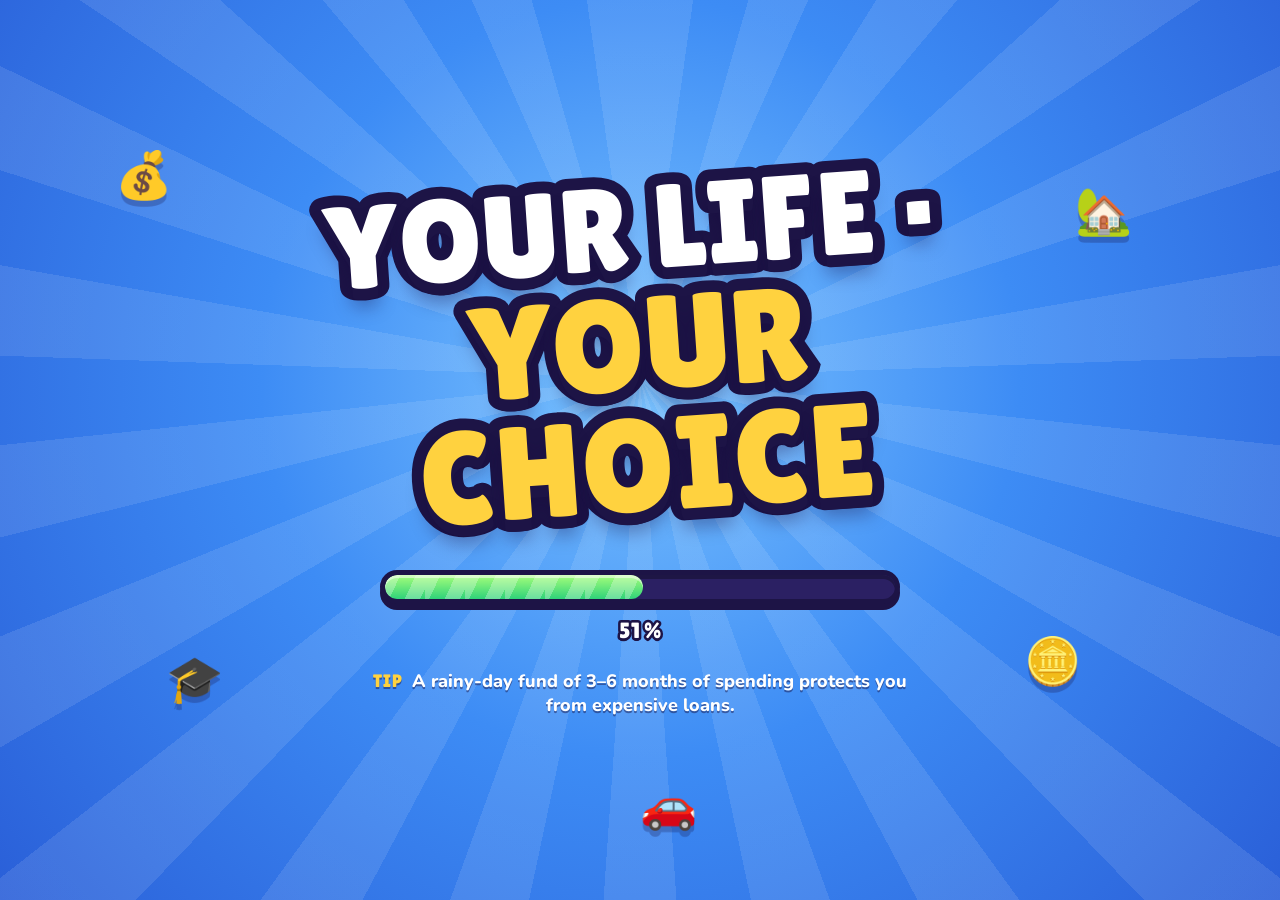
==== commit f6fa4cdd: "Add Juli's twin chat and dashboard to the 3D game, English UI, no XP - Twin chat (Juli's agent desig" ====
--- a/twin/frontend3d/index.html
+++ b/twin/frontend3d/index.html
@@ -1,5 +1,5 @@
 <!doctype html>
-<html lang="de">
+<html lang="en">
 <head>
 <meta charset="utf-8">
 <meta name="viewport" content="width=device-width, initial-scale=1">
--- a/twin/frontend3d/ui.css
+++ b/twin/frontend3d/ui.css
@@ -511,3 +511,215 @@
 @media (prefers-reduced-motion: reduce) {
   *, *::before, *::after { animation-duration: .01s !important; animation-iteration-count: 1 !important; transition-duration: .01s !important; }
 }
+
+/* ================================================================== Extension: Zwilling-Chat + DASHBOARD (Juli's analysis) */
+.vh { position: absolute !important; width: 1px; height: 1px; overflow: hidden; clip: rect(0 0 0 0); white-space: nowrap; margin: 0; }
+
+/* HUD buttons */
+.hbtn {
+  appearance: none; cursor: pointer; flex: 0 0 auto; position: relative; display: flex; align-items: center; gap: 7px; height: 50px; padding: 0 16px 0 12px;
+  border-radius: 999px; background: #fff; border: 4px solid var(--ink); box-shadow: 0 5px 0 var(--ink); white-space: nowrap;
+  font-family: var(--fd); font-size: 18px; letter-spacing: .03em; color: var(--ink); transition: transform .12s, box-shadow .12s, background .2s;
+}
+.hbtn .e { font-size: 22px; line-height: 1; }
+.hbtn:hover:not(:disabled) { transform: translateY(-2px); }
+.hbtn:active:not(:disabled) { transform: translateY(3px); box-shadow: 0 2px 0 var(--ink); }
+.hbtn:disabled { opacity: .6; cursor: not-allowed; filter: grayscale(.6); }
+.hbtn.yellow { background: linear-gradient(180deg, #ffe577, #ffb800); }
+.hbtn.on { background: linear-gradient(180deg, #ff86b9, #f0217a); color: #fff; }
+.hbtn.on .lbl { -webkit-text-stroke: 4px var(--ink); paint-order: stroke fill; }
+.udot {
+  display: none; position: absolute; top: -7px; right: -7px; width: 17px; height: 17px; border-radius: 50%; background: var(--pink);
+  border: 3px solid #fff; box-shadow: 0 0 0 2px var(--ink); animation: pulse 1.2s ease-in-out infinite;
+}
+.unread .udot { display: block; }
+
+/* side panel tabs (Ziele | Zwilling) */
+.side-tabs { display: flex; gap: 6px; padding: 10px 10px 2px; flex: 0 0 auto; }
+.stab {
+  flex: 1; appearance: none; cursor: pointer; position: relative; border: 3px solid var(--ink); border-radius: 999px; background: #efeaff; color: var(--ink);
+  font-family: var(--fd); font-size: 15px; letter-spacing: .03em; padding: 5px 8px 6px; box-shadow: 0 3px 0 var(--ink); transition: background .2s, transform .12s;
+}
+.stab:hover { transform: translateY(-1px); }
+.stab.on { background: linear-gradient(180deg, #ffe577, #ffb800); }
+.side[data-tab="chat"] .side-inner, .side[data-tab="info"] .side-chat { display: none; }
+.side-chat { flex: 1; min-height: 0; display: flex; flex-direction: column; padding: 8px 10px 10px; }
+#ui.play-chat { --side-w: 360px; }
+
+/* Zwilling-Chat */
+.chat { flex: 1; min-height: 0; display: flex; flex-direction: column; color: var(--ink); }
+.chat.folded { flex: 0 0 auto; }
+.chat-head { display: flex; align-items: center; gap: 9px; padding-bottom: 8px; border-bottom: 3px solid #ebe6fb; }
+.chat-av, .cav {
+  flex: 0 0 auto; width: 36px; height: 36px; border-radius: 50%; border: 3px solid var(--ink); display: flex; align-items: center; justify-content: center;
+  font-family: var(--fd); color: #fff; font-size: 18px; -webkit-text-stroke: 3px var(--ink); paint-order: stroke fill;
+}
+.chat-ttl { flex: 1; min-width: 0; display: flex; flex-direction: column; gap: 3px; }
+.chat-name { font-family: var(--fd); font-weight: 400; font-size: 17px; letter-spacing: .02em; white-space: nowrap; overflow: hidden; text-overflow: ellipsis; }
+.chat-mode { align-self: flex-start; font-size: 11px; font-weight: 900; padding: 1px 8px; border-radius: 999px; background: #dcfbe8; border: 2px solid #94e6b6; color: #0b7a3d; white-space: nowrap; cursor: help; }
+.chat-mode::before { content: '● '; }
+.chat-mode.off { background: #f0ecff; border-color: #d6cdff; color: #5b5384; }
+.chat-fold { appearance: none; cursor: pointer; flex: 0 0 auto; width: 32px; height: 32px; border-radius: 50%; border: 3px solid var(--ink); background: #fff; color: var(--ink); font-size: 14px; box-shadow: 0 3px 0 var(--ink); }
+.chat-body { flex: 1; min-height: 0; display: flex; flex-direction: column; gap: 8px; padding-top: 8px; }
+.chat.folded .chat-body { display: none; }
+.chat-thread { flex: 1; min-height: 90px; overflow-y: auto; margin: 0; padding: 4px 2px 6px; list-style: none; display: flex; flex-direction: column; gap: 10px; scrollbar-width: thin; user-select: text; -webkit-user-select: text; }
+.cmsg { display: flex; gap: 7px; align-items: flex-end; animation: cardIn .35s cubic-bezier(.3,1.5,.5,1) backwards; }
+.cmsg .cav { width: 28px; height: 28px; font-size: 14px; border-width: 2px; -webkit-text-stroke: 2px var(--ink); }
+.cmsg .cb { min-width: 0; max-width: calc(100% - 36px); background: #f3f0ff; border: 3px solid var(--ink); border-radius: 16px 16px 16px 4px; padding: 7px 10px 8px; box-shadow: 0 3px 0 var(--ink); }
+.cmsg.user { justify-content: flex-end; }
+.cmsg.user .cb { max-width: 88%; background: linear-gradient(180deg, #5aa2ff, #2f7bff); color: #fff; border-radius: 16px 16px 4px 16px; }
+.cmsg p { margin: 0; font-size: 13px; font-weight: 750; line-height: 1.4; overflow-wrap: anywhere; }
+.cstage { display: block; font-size: 10px; font-weight: 1000; letter-spacing: .08em; text-transform: uppercase; color: #6b6394; margin-bottom: 2px; }
+.cmsg.user .cstage { color: #d9e9ff; }
+.ctools { display: flex; flex-direction: column; gap: 4px; margin-top: 7px; }
+.ctool {
+  display: block; font-family: ui-monospace, 'SF Mono', Menlo, Consolas, monospace; font-size: 10.5px; font-weight: 700; line-height: 1.35;
+  padding: 3px 8px; border-radius: 10px; background: #fff; border: 2px dashed #b9adf5; color: #3a2d80; overflow-wrap: anywhere;
+}
+.csugg { margin-top: 8px; display: flex; flex-direction: column; align-items: flex-start; gap: 6px; font-size: 12px; font-weight: 800; }
+.csugg .btn { font-size: 13px; padding: 5px 12px 7px; -webkit-text-stroke: 4px var(--ink); white-space: normal; text-align: left; }
+.cempty { font-size: 12.5px; font-weight: 800; color: #6b6394; text-align: center; padding: 14px 8px; line-height: 1.4; }
+.typing .cb { padding: 10px 14px; }
+.dots { display: inline-flex; gap: 5px; }
+.dots i { width: 8px; height: 8px; border-radius: 50%; background: var(--purple); animation: tdot 1s ease-in-out infinite; }
+.dots i:nth-child(2) { animation-delay: .15s; }
+.dots i:nth-child(3) { animation-delay: .3s; }
+@keyframes tdot { 0%, 100% { transform: translateY(0); opacity: .4; } 40% { transform: translateY(-5px); opacity: 1; } }
+.chat-prompts { display: flex; flex-wrap: wrap; gap: 5px; }
+.chat-prompts:empty { display: none; }
+.cprompt {
+  appearance: none; cursor: pointer; font-family: var(--fu); font-size: 11.5px; font-weight: 900; padding: 4px 10px; border-radius: 999px; text-align: left;
+  background: #fff; border: 2px solid var(--ink); box-shadow: 0 2px 0 var(--ink); color: var(--ink); transition: transform .12s, background .2s;
+}
+.cprompt:hover:not(:disabled) { transform: translateY(-1px); background: #fff6c9; }
+.cprompt:disabled { opacity: .5; cursor: not-allowed; }
+.chat-form { display: flex; flex-direction: column; gap: 5px; margin: 0; }
+.chat-form textarea {
+  width: 100%; resize: none; border: 3px solid var(--ink); border-radius: 16px; padding: 7px 11px; outline: 0; background: #fff; color: var(--ink);
+  font-family: var(--fu); font-size: 13px; font-weight: 750; line-height: 1.35; user-select: text; -webkit-user-select: text;
+}
+.chat-form textarea:focus { box-shadow: 0 0 0 4px rgba(255,210,63,.8); }
+.chat-row { display: flex; align-items: center; justify-content: space-between; gap: 8px; }
+.chat-count { font-size: 11px; font-weight: 900; color: #8e88ad; }
+.chat-count.full { color: #d81f4b; }
+.chat-send { font-size: 15px; padding: 6px 18px 8px; }
+.chat.busy .chat-thread { cursor: progress; }
+
+/* DASHBOARD overlay */
+.dash {
+  position: absolute; inset: 0; z-index: 30; background: rgba(29,20,70,.42); backdrop-filter: blur(3px); -webkit-backdrop-filter: blur(3px);
+  opacity: 0; visibility: hidden; pointer-events: none; transition: opacity .35s ease, visibility 0s linear .35s;
+}
+.dash.on { opacity: 1; visibility: visible; pointer-events: auto; transition: opacity .35s ease, visibility 0s; }
+.dash-panel {
+  position: absolute; left: 50%; top: 18px; bottom: 18px; width: min(1340px, calc(100vw - 32px)); display: flex; flex-direction: column; color: #fff;
+  background: linear-gradient(180deg, #3b2d8f 0%, #23185c 100%); border: 5px solid #fff; border-radius: 30px; padding: 20px 22px 16px;
+  box-shadow: 0 0 0 5px var(--ink), 0 12px 0 5px var(--ink), 0 20px 50px rgba(20,10,60,.4);
+  transform: translateX(-50%) translateY(18px) scale(.98); transition: transform .5s cubic-bezier(.2,1.2,.4,1);
+}
+.dash.on .dash-panel { transform: translateX(-50%); }
+.dash-top { display: flex; align-items: center; gap: 14px; }
+.dash-h { flex: 1; font-size: 40px; }
+.dash-badge { font-size: 11px; font-weight: 900; letter-spacing: .06em; color: #c9c0ff; background: rgba(255,255,255,.1); border: 2px solid rgba(255,255,255,.3); border-radius: 999px; padding: 4px 10px; white-space: nowrap; }
+.dash-body { flex: 1; min-height: 0; display: grid; grid-template-columns: minmax(0, 1fr) 370px; grid-template-rows: minmax(0, 1fr); gap: 16px; padding-top: 14px; }
+.dash-main { min-height: 0; overflow-y: auto; display: flex; flex-direction: column; gap: 14px; padding: 2px 6px 8px 2px; scrollbar-width: thin; }
+.dash-metrics { display: grid; grid-template-columns: repeat(4, minmax(0, 1fr)); gap: 12px; }
+.dash-metrics .tile.hero { grid-column: auto; }
+.dash-metrics .tile.hero .v { font-size: 28px; }
+.dash-metrics .tile .v { font-size: 25px; }
+.tile .v.neg { color: #d81f4b; }
+.tile .v.pos { color: #0f9a4f; }
+.dage { font-family: var(--fd); font-size: 14px; letter-spacing: .02em; border: 2px solid var(--ink); border-radius: 999px; padding: 1px 6px; background: #fff; color: var(--ink); cursor: pointer; }
+.dbox { background: #fff; color: var(--ink); border: 4px solid var(--ink); border-radius: 22px; box-shadow: 0 5px 0 #0f0930; padding: 12px 14px; min-width: 0; flex: 0 0 auto; }
+.dbox-head { display: flex; align-items: center; justify-content: space-between; gap: 10px; flex-wrap: wrap; }
+.dbox h3 { margin: 0; font-family: var(--fd); font-weight: 400; font-size: 21px; letter-spacing: .03em; }
+.dbox-sub { margin: 4px 0 0; font-size: 12px; font-weight: 800; color: #6b6394; }
+.seg { display: inline-flex; gap: 4px; padding: 4px; border-radius: 999px; background: #efeaff; border: 3px solid var(--ink); box-shadow: 0 3px 0 var(--ink); }
+.seg button {
+  appearance: none; cursor: pointer; border: 0; border-radius: 999px; background: transparent; color: #5b5384; padding: 5px 12px 6px;
+  font-family: var(--fd); font-size: 14px; letter-spacing: .03em; transition: background .2s, color .2s;
+}
+.seg button[aria-pressed="true"] { background: linear-gradient(180deg, #ffe577, #ffb800); color: var(--ink); box-shadow: 0 0 0 2px var(--ink); }
+.seg button:disabled { opacity: .4; cursor: not-allowed; }
+.dchart-wrap { position: relative; height: 290px; margin-top: 8px; }
+.dchart { width: 100%; height: 100%; display: block; outline: 0; border-radius: 10px; touch-action: pan-y; }
+.dchart:focus-visible { box-shadow: 0 0 0 3px rgba(255,210,63,.9); }
+.dtip {
+  position: absolute; z-index: 2; pointer-events: none; max-width: 320px; background: var(--ink); color: #fff; border: 3px solid #fff; border-radius: 14px;
+  box-shadow: 0 0 0 2px var(--ink), 0 6px 14px rgba(20,10,60,.3); padding: 7px 11px 8px; font-size: 12px; font-weight: 800; line-height: 1.5;
+}
+.dtip strong { display: block; font-family: var(--fd); font-weight: 400; font-size: 15px; letter-spacing: .02em; color: var(--yellow); margin-bottom: 2px; }
+.dtip span { display: flex; align-items: center; gap: 6px; white-space: nowrap; }
+.dtip span i { flex: 0 0 auto; width: 10px; height: 10px; border-radius: 50%; border: 2px solid #fff; }
+.dload {
+  position: absolute; inset: 0; display: flex; align-items: center; justify-content: center; gap: 10px; border-radius: 10px; background: rgba(255,255,255,.72);
+  font-family: var(--fd); font-size: 20px; letter-spacing: .03em; color: var(--ink); opacity: 0; pointer-events: none; transition: opacity .2s;
+}
+.dload .dice { display: inline-block; font-size: 32px; animation: diceRoll 1s cubic-bezier(.4,1.6,.6,1) infinite; }
+.dchart-wrap.loading .dload { opacity: 1; pointer-events: auto; cursor: progress; }
+.legend i.band.alt { background: rgba(255,138,31,.34); }
+.dlegend { font-size: 11.5px; }
+.dsum { margin: 10px 0 0; padding: 9px 12px; border-radius: 14px; background: #f3f0ff; border: 2px solid #ddd5ff; font-size: 13px; font-weight: 800; line-height: 1.45; color: #3a2d80; }
+.dsum:empty { display: none; }
+
+/* draggable decision timeline */
+.tl-scroll { overflow-x: auto; overflow-y: hidden; margin-top: 10px; border-radius: 16px; background: #f7f5ff; border: 3px solid #e3ddff; scrollbar-width: thin; }
+.tl-track { --axis: 34px; --lanes: 1; position: relative; height: calc(var(--axis) + 30px + var(--lanes) * 42px); margin: 0 70px 0 40px; }
+.tl-axis { position: absolute; left: -16px; right: -22px; bottom: var(--axis); height: 6px; border-radius: 6px; background: var(--ink); }
+.tl-axis::after { content: ''; position: absolute; right: -12px; top: -6px; border-top: 9px solid transparent; border-bottom: 9px solid transparent; border-left: 14px solid var(--ink); }
+.tl-ticks { position: absolute; left: 0; right: 0; bottom: 0; height: var(--axis); }
+.tl-ticks span { position: absolute; top: 9px; transform: translateX(-50%); font-size: 11.5px; font-weight: 900; color: #6b6394; white-space: nowrap; }
+.tl-ticks span::before { content: ''; position: absolute; left: 50%; top: -9px; width: 2px; height: 6px; background: var(--ink); }
+.tl-now { position: absolute; top: -27px; transform: translateX(-50%); font-style: normal; font-size: 10px; font-weight: 1000; letter-spacing: .04em; color: #fff; background: var(--pink); border: 2px solid var(--ink); border-radius: 999px; padding: 0 6px 1px; z-index: 0; }
+.tl-chips { position: absolute; left: 0; right: 0; top: 0; bottom: var(--axis); }
+.tl-chip {
+  --lane: 0; position: absolute; bottom: calc(16px + var(--lane) * 42px); transform: translateX(-50%); z-index: 1; display: flex; align-items: center; gap: 5px;
+  max-width: 126px; height: 34px; padding: 0 5px 0 6px; border-radius: 999px; border: 3px solid var(--ink); background: #fff; box-shadow: 0 3px 0 var(--ink);
+  font-family: var(--fu); font-size: 12px; font-weight: 900; color: var(--ink); cursor: grab; touch-action: none; white-space: nowrap;
+  transition: left .25s cubic-bezier(.3,1.3,.5,1), box-shadow .2s, background .2s, transform .15s;
+}
+.tl-chip::before { content: ''; position: absolute; left: 50%; top: calc(100% + 3px); width: 2px; height: calc(13px + var(--lane) * 42px); background: var(--ink); transform: translateX(-50%); pointer-events: none; }
+.tl-chip .e { font-size: 17px; line-height: 1; }
+.tl-chip .t { min-width: 0; overflow: hidden; text-overflow: ellipsis; }
+.tl-chip b { flex: 0 0 auto; font-family: var(--fd); font-weight: 400; font-size: 13px; color: #fff; background: var(--blue); border-radius: 999px; padding: 0 6px 1px; -webkit-text-stroke: 3px var(--ink); paint-order: stroke fill; }
+.tl-chip:hover { background: #fff6c9; }
+.tl-chip:focus-visible { outline: 0; box-shadow: 0 3px 0 var(--ink), 0 0 0 4px rgba(255,210,63,.9); }
+.tl-chip.moved { background: linear-gradient(180deg, #ffd9b8, #ffb36b); }
+.tl-chip.moved b { background: var(--orange); }
+.tl-chip[data-movable="0"] { cursor: default; }
+.tl-chip.fixed { opacity: .72; }
+.tl-chip.dragging { cursor: grabbing; z-index: 5; transition: box-shadow .2s, transform .15s; background: #fff6c9; transform: translateX(-50%) translateY(-4px) rotate(-3deg); box-shadow: 0 8px 0 var(--ink), 0 14px 22px rgba(20,10,60,.3); }
+.tl-chip.pending { opacity: .55; }
+.tl-ghost { position: absolute; bottom: -5px; width: 15px; height: 15px; border-radius: 50%; border: 3px dashed var(--orange); background: #fff; transform: translateX(-50%); pointer-events: none; }
+.tl-guide { position: absolute; top: 0; bottom: var(--axis); width: 0; border-left: 3px dashed var(--orange); pointer-events: none; padding-left: 5px; font-size: 11px; font-weight: 1000; color: #b45a00; white-space: nowrap; z-index: 4; }
+.tl-note { margin: 8px 0 0; font-size: 12px; font-weight: 800; color: #b45a00; }
+.tl-note:empty { display: none; }
+.dash-reset:disabled { opacity: .45; }
+
+.dash-side { min-height: 0; display: flex; flex-direction: column; }
+.dash-chat-host { flex: 1; min-height: 0; display: flex; flex-direction: column; background: #fff; border: 4px solid var(--ink); border-radius: 22px; box-shadow: 0 5px 0 #0f0930; padding: 12px; }
+
+@media (max-width: 1440px) {
+  .hbtn .lbl { display: none; }
+  .hbtn { padding: 0 12px; }
+}
+@media (max-width: 1150px) {
+  #ui.play-chat { --side-w: 320px; }
+  /* stacked: both rows keep their content height (min-height: auto) so the chat never overlaps the chart */
+  .dash-body { grid-template-columns: 1fr; grid-template-rows: none; grid-auto-rows: auto; align-content: start; overflow-y: auto; scrollbar-width: thin; }
+  .dash-main { overflow: visible; min-height: auto; }
+  .dash-side { height: 540px; min-height: 540px; flex: 0 0 auto; }
+  .dash-metrics { grid-template-columns: repeat(2, minmax(0, 1fr)); }
+}
+@media (max-width: 1000px) {
+  .hbtn { height: 44px; padding: 0 9px; }
+  .hbtn .e { font-size: 18px; }
+  .dash-h { font-size: 30px; }
+  .dash-badge { display: none; }
+}
+@media (max-height: 760px) {
+  .dchart-wrap { height: 230px; }
+  .dash-h { font-size: 32px; }
+  .dash-panel { top: 12px; bottom: 12px; padding-top: 16px; }
+  .side-tabs { padding-top: 8px; }
+}
